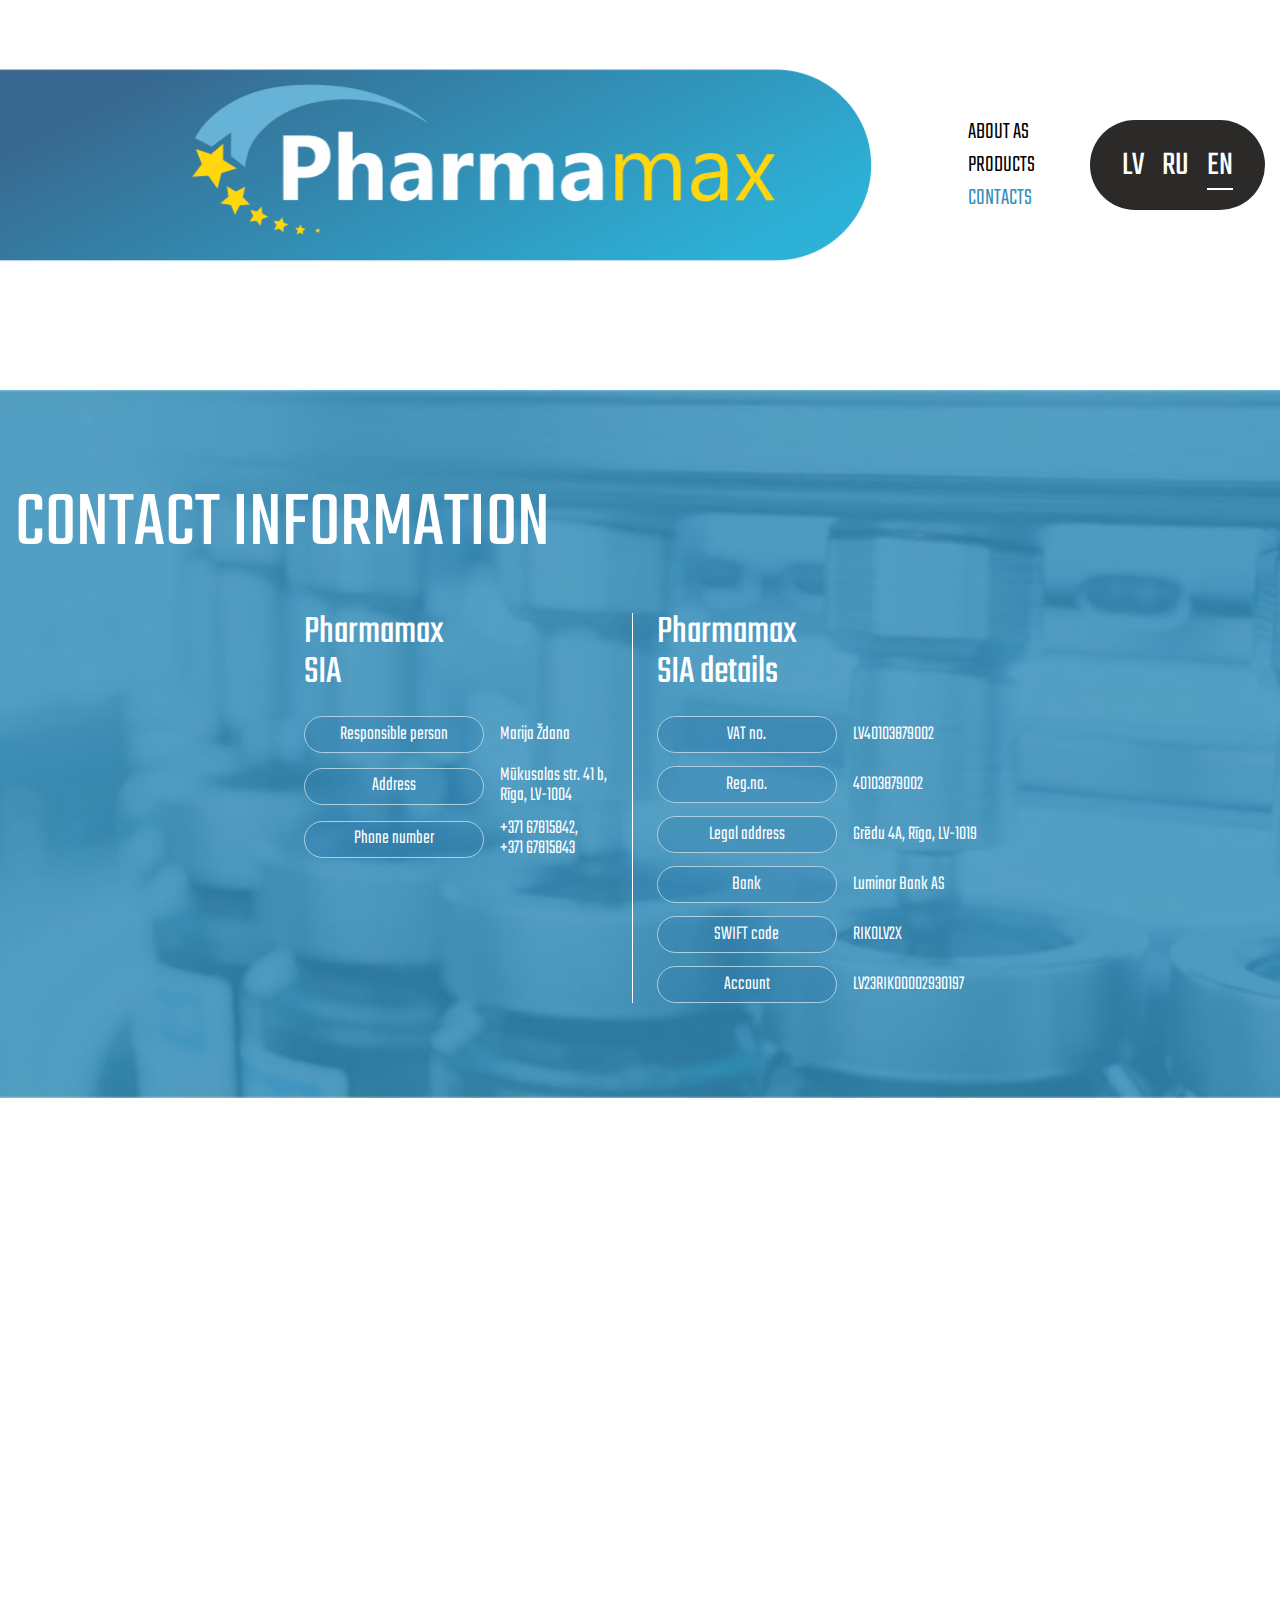
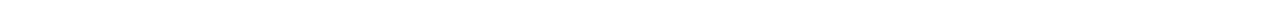
==== contacts.html @ c4d28c1d "Add files via upload" ====
<!DOCTYPE html>
<html lang="en">

<head>
  <meta charset="UTF-8">
  <meta name="viewport" content="width=device-width, initial-scale=1.0">
  <title>Contacts</title>
  <link rel="preconnect" href="https://fonts.googleapis.com">
  <link rel="preconnect" href="https://fonts.gstatic.com" crossorigin>
  <link href="https://fonts.googleapis.com/css2?family=Teko:wght@300..400&display=swap" rel="stylesheet">
  <link rel="stylesheet" href="styles/contacts.css">
</head>

<body>
  <header class="header">
    <div class="container__main">
      <div class="header__container container">
        <a href="#" class="header__logo">
          <img class="header__img" src="/img/logo.png" alt="logo">
        </a>
        <div class="burger">
          <button class="open-menu">
            <span></span>
            <span></span>
            <span></span>
          </button>
        </div>

        <div class="header__wrapper">
          <ul class="list__items">
            <li class="list__item"><a class="link" href="about.html">ABOUT AS</a></li>
            <li class="list__item"><a class="link" href="products.html">PRODUCTS</a></li>
            <li class="list__item"><a class="link active__link" href="contacts.html">CONTACTS</a></li>
          </ul>
          <div class="header__language">
            <button class="btn-language">LV</button>
            <button class="btn-language">RU</button>
            <button class="btn-language active__language">EN</button>
          </div>
        </div>
      </div>
    </div>
  </header>

  <section class="contact">
    <div class="container container__contact">
      <h1 class="contact__title">
        CONTACT INFORMATION
      </h1>
      <div class="contact__wrapper-big">
        <div class="contact__wrapper">
          <h2 class="contact__subtitle">Pharmamax <br class="br"> SIA</h2>
          <div class="contact__info-wrap">
            <p class="contact__info">
              <span class="contact__deteils">Responsible person</span>
              <span class="contact__name">Marija Ždana</span>
            </p>
            <p class="contact__info">
              <span class="contact__deteils">Address</span>
              <span class="contact__name">Mūkusalas str. 41 b,<br> Rīga, LV-1004</span>
            </p>
            <p class="contact__info">
              <span class="contact__deteils">Phone number</span>
              <span class="contact__name">+371 67815842, <br>
                +371 67815843</span>
            </p>
          </div>
        </div>
        <div class="contact__wrapper">
          <h2 class="contact__subtitle">Pharmamax <br class="br"> SIA details</h2>
          <div class="contact__info-wrap">
            <p class="contact__info">
              <span class="contact__deteils">VAT no.</span>
              <span class="contact__name">LV40103879002</span>
            </p>
            <p class="contact__info">
              <span class="contact__deteils">Reg.no.</span>
              <span class="contact__name">40103879002</span>
            </p>
            <p class="contact__info">
              <span class="contact__deteils">Legal address</span>
              <span class="contact__name">Grēdu 4A, Rīga, LV-1019</span>
            </p>
          </div>
          <div class="contact__info-wrap">
            <p class="contact__info">
              <span class="contact__deteils">Bank</span>
              <span class="contact__name">Luminor Bank AS</span>
            </p>
            <p class="contact__info">
              <span class="contact__deteils">SWIFT code</span>
              <span class="contact__name">RIKOLV2X</span>
            </p>
            <p class="contact__info">
              <span class="contact__deteils">Account</span>
              <span class="contact__name">LV23RIKO0002930197</span>
            </p>
          </div>
        </div>
      </div>
    </div>
  </section>

  <section class="map">
    <iframe width="100%" height="500"
      src="https://www.openstreetmap.org/export/embed.html?bbox=20.956420898437504%2C55.643499093841854%2C27.152709960937504%2C58.162010297029816&amp;layer=mapnik&amp;marker=56.92399477907075%2C24.0545654296875"></iframe>
  </section>

  <script src="script.js"></script>
</body>

</html>
---- styles/contacts.css ----
/*resets*/
* {
  padding: 0;
  margin: 0;
  border: 0;
  font-family: "Teko", sans-serif;
  font-optical-sizing: auto;
  font-weight: 400;
  font-style: normal;
}

*,
*:before,
*:after {
  -webkit-box-sizing: border-box;
  box-sizing: border-box;
  color: black;
  font-family: "Teko", sans-serif;
}

:focus,
:active {
  outline: none;
}

a:focus,
a:active {
  outline: none;
}

html,
body {
  /* height: 100%; */
  width: 100%;
  font-size: 100%;
  line-height: 1;
  font-size: 14px;
  -ms-text-size-adjust: 100%;
  -moz-text-size-adjust: 100%;
  -webkit-text-size-adjust: 100%;
}

/* h1,h2,h3,h4{text-transform: uppercase;} */
input,
button,
textarea {
  font-family: inherit;
}

button {
  cursor: pointer;
  font-family: "Teko", sans-serif;
}

button::-moz-focus-inner {
  padding: 0;
  border: 0;
}

a,
a:visited {
  text-decoration: none;
}

a:hover {
  text-decoration: none;
}

ul li {
  list-style: none;
  font-family: "Teko", sans-serif;
}

.container-big {
  max-width: 1627px;
  width: 100%;
  margin: 0 auto;
  position: relative;
}

.container__main {
  width: 100%;
  position: relative;
}

.container {
  max-width: 1308px;
  width: 100%;
  margin: 0 auto;
  padding: 0 15px;
}

.container__connect {
  max-width: 1400px;
  width: 100%;
  margin: 0 auto;
  padding: 0 15px;
}

.active__link {
  color: #358EB9;
}

.active__language {
  position: relative;
}
.active__language::before {
  position: absolute;
  content: "";
  bottom: 0;
  left: 0;
  height: 2px;
  width: 100%;
  background-color: white;
}

.header {
  padding-top: 120px;
  padding-bottom: 180px;
}
@media (max-width: 1220px) {
  .header {
    padding-top: 80px;
    padding-bottom: 120px;
  }
}
@media (max-width: 992px) {
  .header {
    padding-top: 50px;
    padding-bottom: 80px;
  }
}
@media (max-width: 767px) {
  .header {
    padding-top: 30px;
    padding-bottom: 30px;
  }
}
.header .header__container {
  display: -webkit-box;
  display: -ms-flexbox;
  display: flex;
  -webkit-box-pack: end;
      -ms-flex-pack: end;
          justify-content: end;
}
@media (max-width: 1220px) {
  .header .header__container {
    -webkit-box-pack: justify;
        -ms-flex-pack: justify;
            justify-content: space-between;
    -webkit-box-align: center;
        -ms-flex-align: center;
            align-items: center;
  }
}
@media (max-width: 1220px) {
  .header .header__logo {
    position: relative;
    margin-left: -15px;
    max-width: 872px;
    width: 100%;
    height: auto;
    margin-right: 20px;
  }
}
.header .header__img {
  position: absolute;
  top: 50%;
  left: 0;
  -webkit-transform: translateY(-50%);
          transform: translateY(-50%);
  max-width: 872px;
  width: 100%;
  height: auto;
}
@media (max-width: 1220px) {
  .header .header__img {
    position: unset;
    -webkit-transform: unset;
            transform: unset;
  }
}
.header .header__wrapper {
  display: -webkit-box;
  display: -ms-flexbox;
  display: flex;
  -webkit-box-pack: justify;
      -ms-flex-pack: justify;
          justify-content: space-between;
  gap: 55px;
}
@media (max-width: 767px) {
  .header .header__wrapper {
    -webkit-box-orient: vertical;
    -webkit-box-direction: normal;
        -ms-flex-direction: column;
            flex-direction: column;
    gap: 20px;
    display: none;
  }
}
.header .list__items {
  display: -webkit-box;
  display: -ms-flexbox;
  display: flex;
  -webkit-box-orient: vertical;
  -webkit-box-direction: normal;
      -ms-flex-direction: column;
          flex-direction: column;
  gap: 9px;
}
@media (max-width: 767px) {
  .header .list__items {
    -webkit-box-pack: center;
        -ms-flex-pack: center;
            justify-content: center;
    -webkit-box-align: center;
        -ms-flex-align: center;
            align-items: center;
    -webkit-box-orient: vertical;
    -webkit-box-direction: normal;
        -ms-flex-direction: column;
            flex-direction: column;
    gap: 25px;
  }
}
.header .list__item a {
  font-size: 24px;
  font-weight: 300;
}

.header__language {
  display: -webkit-inline-box;
  display: -ms-inline-flexbox;
  display: inline-flex;
  -webkit-box-align: center;
      -ms-flex-align: center;
          align-items: center;
  gap: 18px;
  background-color: #2B2A29;
  padding: 16px 32px;
  font-size: 24px;
  border-radius: 45px;
}
@media (max-width: 767px) {
  .header__language {
    display: -webkit-box;
    display: -ms-flexbox;
    display: flex;
    width: -webkit-fit-content;
    width: -moz-fit-content;
    width: fit-content;
    margin: 0 auto;
  }
}
.header__language .btn-language {
  font-size: 34px;
  background-color: #2B2A29;
  color: rgb(255, 255, 255);
}
@media (max-width: 767px) {
  .header__language .btn-language {
    font-size: 22px;
  }
}

.burger {
  display: none;
}
@media (max-width: 767px) {
  .burger {
    display: block;
    background-color: #2B2A29;
    padding: 20px;
    border-radius: 50%;
    z-index: 1100;
  }
}
@media (max-width: 767px) and (max-width: 480px) {
  .burger {
    padding: 10px;
  }
}

body.open {
  overflow: hidden;
}
body.open .header__wrapper {
  display: -webkit-box;
  display: -ms-flexbox;
  display: flex;
  -webkit-box-orient: vertical;
  -webkit-box-direction: normal;
      -ms-flex-direction: column;
          flex-direction: column;
  -webkit-box-pack: center;
      -ms-flex-pack: center;
          justify-content: center;
  position: fixed;
  top: 0;
  left: 0;
  width: 100vw;
  height: -webkit-fill-available;
  background-color: white;
  z-index: 2;
}

.open-menu {
  position: relative;
  width: 27px;
  height: 27px;
  padding: 15px;
  display: block;
  font-size: 0;
  z-index: 100;
  background-color: transparent;
}

.open-menu span {
  position: absolute;
  top: 50%;
  left: 0;
  width: 100%;
  border-bottom: 0.1rem solid rgb(249, 249, 249);
  height: 2px;
  -webkit-transition: ease 0.5s;
  transition: ease 0.5s;
}

.open-menu span:nth-child(1) {
  margin-top: -0.6rem;
}

.open-menu span:nth-child(2) {
  margin-top: 0.6rem;
}

.menu-opened span:nth-child(1) {
  margin-top: -0.6rem;
  margin-top: 0;
  -webkit-transform: rotate(45deg);
  transform: rotate(45deg);
}

.menu-opened span:nth-child(2) {
  margin-top: 0.6rem;
  margin-top: 0;
  -webkit-transform: rotate(-45deg);
  transform: rotate(-45deg);
}

.menu-opened span:nth-child(3) {
  margin-left: -1rem;
  opacity: 0;
  visibility: hidden;
}

.contact {
  padding: 95px 0;
  background: url("../img/product-bg.jpg") no-repeat center center;
  background-size: cover;
}
@media (max-width: 992px) {
  .contact {
    padding: 30px 0;
  }
}
.contact .container__contact {
  max-width: 1460px;
}
.contact .contact__title {
  font-size: 80px;
  color: white;
  margin-bottom: 48px;
}
@media (max-width: 992px) {
  .contact .contact__title {
    margin-bottom: 25px;
    font-size: 40px;
  }
}
.contact .contact__subtitle {
  font-size: 40px;
  color: white;
}
@media (max-width: 1400px) {
  .contact .contact__subtitle {
    margin-bottom: 10px;
  }
}
@media (max-width: 767px) {
  .contact .contact__subtitle {
    text-align: center;
    font-size: 30px;
  }
  .contact .contact__subtitle .br {
    display: none;
  }
}
.contact .contact__wrapper-big {
  display: -webkit-box;
  display: -ms-flexbox;
  display: flex;
  -webkit-box-pack: justify;
      -ms-flex-pack: justify;
          justify-content: space-between;
  -webkit-box-align: center;
      -ms-flex-align: center;
          align-items: center;
}
@media (max-width: 1400px) {
  .contact .contact__wrapper-big {
    -webkit-box-pack: center;
        -ms-flex-pack: center;
            justify-content: center;
    -webkit-box-align: unset;
        -ms-flex-align: unset;
            align-items: unset;
    gap: 50px;
  }
}
@media (max-width: 767px) {
  .contact .contact__wrapper-big {
    -webkit-box-orient: vertical;
    -webkit-box-direction: normal;
        -ms-flex-direction: column;
            flex-direction: column;
    -webkit-box-pack: center;
        -ms-flex-pack: center;
            justify-content: center;
  }
}
.contact .contact__wrapper {
  display: -webkit-box;
  display: -ms-flexbox;
  display: flex;
  gap: 30px;
  position: relative;
}
@media (max-width: 1400px) {
  .contact .contact__wrapper {
    -webkit-box-orient: vertical;
    -webkit-box-direction: normal;
        -ms-flex-direction: column;
            flex-direction: column;
    gap: 13px;
  }
}
@media (max-width: 767px) {
  .contact .contact__wrapper {
    -webkit-box-orient: vertical;
    -webkit-box-direction: normal;
        -ms-flex-direction: column;
            flex-direction: column;
    -webkit-box-pack: center;
        -ms-flex-pack: center;
            justify-content: center;
  }
}
.contact .contact__wrapper:last-child::before {
  position: absolute;
  content: "";
  top: 0;
  left: -50px;
  width: 1px;
  height: 100%;
  background-color: white;
}
@media (max-width: 1400px) {
  .contact .contact__wrapper:last-child::before {
    left: -25px;
  }
}
.contact .contact__info-wrap {
  display: -webkit-box;
  display: -ms-flexbox;
  display: flex;
  -webkit-box-orient: vertical;
  -webkit-box-direction: normal;
      -ms-flex-direction: column;
          flex-direction: column;
  gap: 13px;
  max-width: 325px;
  width: 100%;
}
@media (max-width: 767px) {
  .contact .contact__info-wrap {
    margin: 0 auto;
  }
}
.contact .contact__info {
  display: -webkit-box;
  display: -ms-flexbox;
  display: flex;
  -webkit-box-align: center;
      -ms-flex-align: center;
          align-items: center;
}
.contact .contact__info .contact__deteils {
  display: -webkit-box;
  display: -ms-flexbox;
  display: flex;
  -webkit-box-pack: center;
      -ms-flex-pack: center;
          justify-content: center;
  -webkit-box-align: center;
      -ms-flex-align: center;
          align-items: center;
  border-radius: 40px;
  border: 1px solid #adcfe1;
  background-color: rgba(49, 127, 174, 0.4);
  color: white;
  font-size: 20px;
  font-weight: 300;
  margin-right: 16px;
  width: 180px;
  height: 37px;
}
@media (max-width: 767px) {
  .contact .contact__info .contact__deteils {
    font-size: 18px;
    width: 170px;
  }
}
.contact .contact__info .contact__name {
  display: -webkit-box;
  display: -ms-flexbox;
  display: flex;
  -ms-flex-wrap: wrap;
      flex-wrap: wrap;
  color: white;
  font-size: 20px;
  font-weight: 300;
  max-width: 125px;
  word-break: break-all;
}
@media (max-width: 767px) {
  .contact .contact__info .contact__name {
    font-size: 18px;
    width: 140px;
  }
}
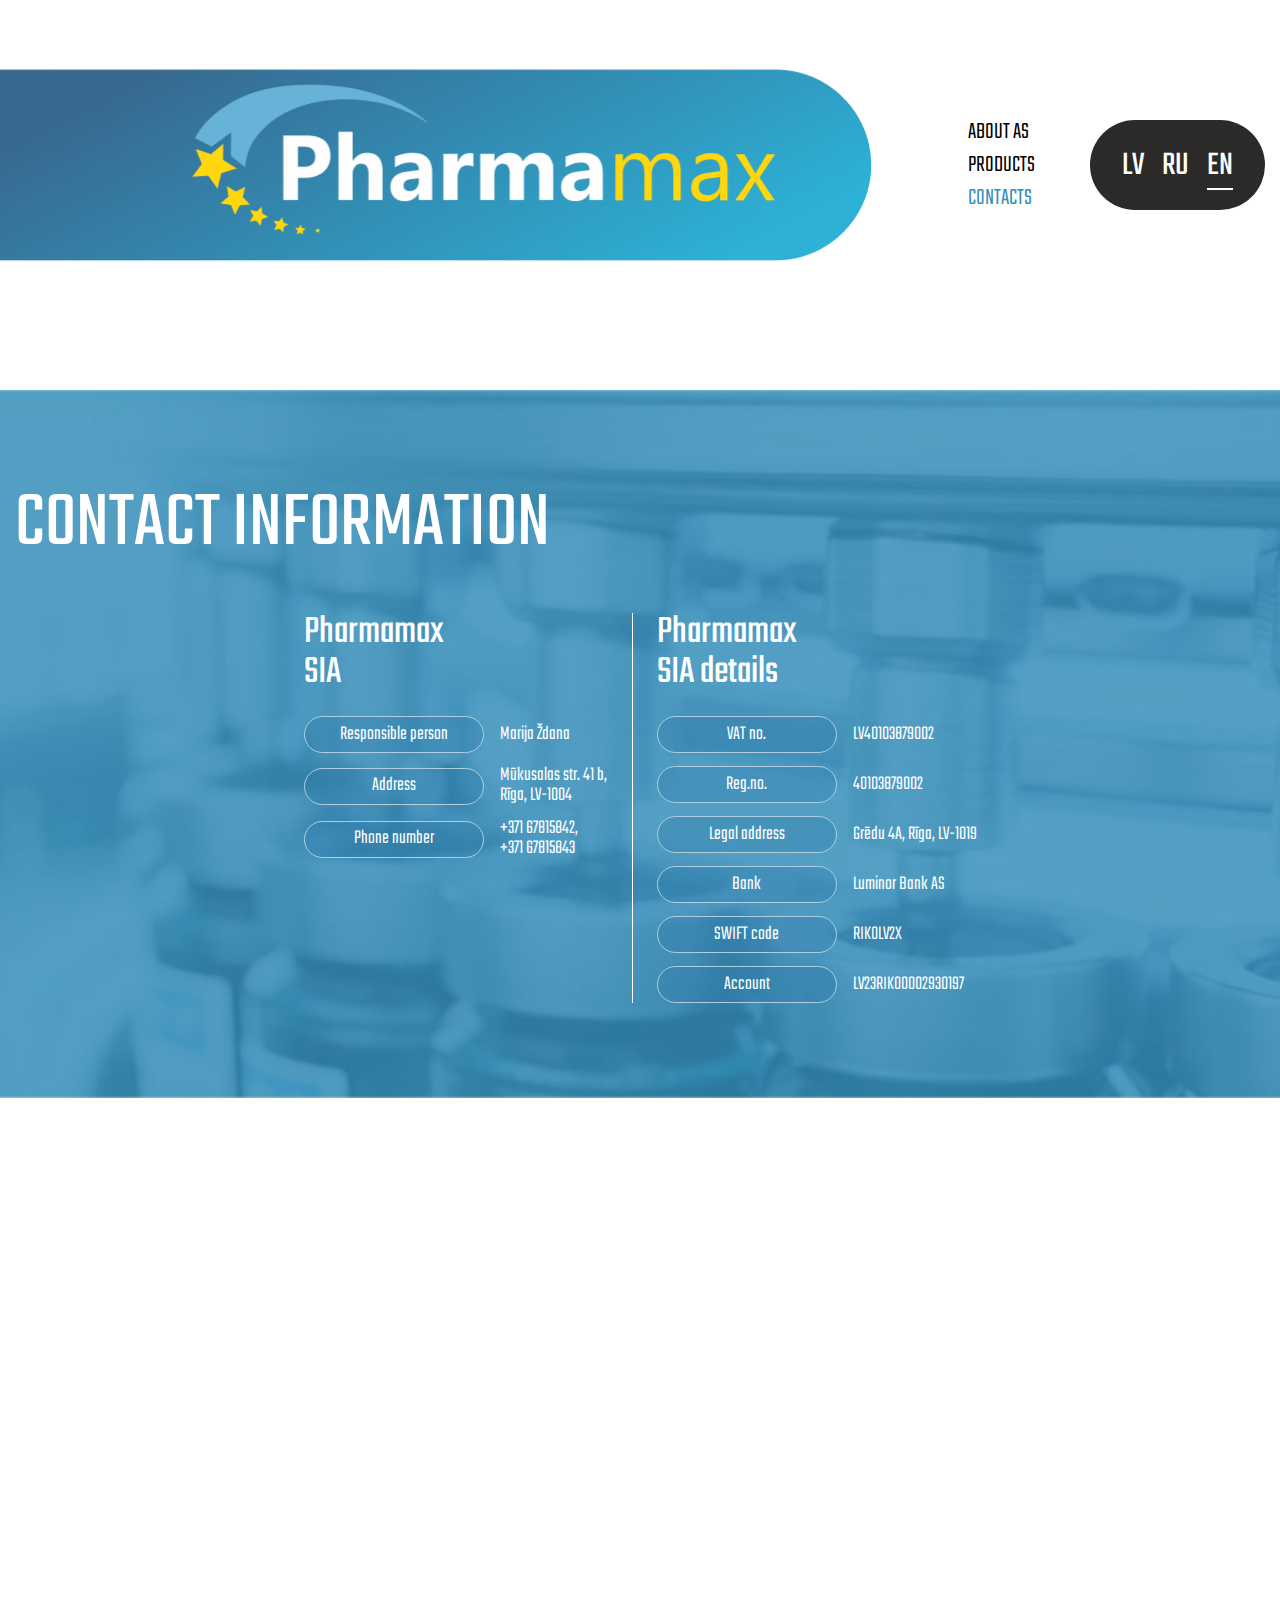
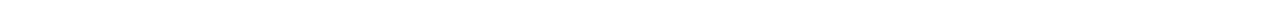
==== commit 009db4c7: "Add files via upload" ====
--- a/contacts.html
+++ b/contacts.html
@@ -16,7 +16,7 @@
     <div class="container__main">
       <div class="header__container container">
         <a href="#" class="header__logo">
-          <img class="header__img" src="/img/logo.png" alt="logo">
+          <img class="header__img" src="img/logo.webp" alt="logo">
         </a>
         <div class="burger">
           <button class="open-menu">
@@ -28,7 +28,7 @@
 
         <div class="header__wrapper">
           <ul class="list__items">
-            <li class="list__item"><a class="link" href="about.html">ABOUT AS</a></li>
+            <li class="list__item"><a class="link" href="index.html">ABOUT AS</a></li>
             <li class="list__item"><a class="link" href="products.html">PRODUCTS</a></li>
             <li class="list__item"><a class="link active__link" href="contacts.html">CONTACTS</a></li>
           </ul>
@@ -61,7 +61,7 @@
             </p>
             <p class="contact__info">
               <span class="contact__deteils">Phone number</span>
-              <span class="contact__name">+371 67815842, <br>
+              <span class="contact__name">+371 67815842,<br>
                 +371 67815843</span>
             </p>
           </div>
--- a/styles/contacts.css
+++ b/styles/contacts.css
@@ -4,6 +4,7 @@
   margin: 0;
   border: 0;
   font-family: "Teko", sans-serif;
+  font-display: swap;
   font-optical-sizing: auto;
   font-weight: 400;
   font-style: normal;
@@ -529,7 +530,7 @@
   display: flex;
   -ms-flex-wrap: wrap;
       flex-wrap: wrap;
-  color: white;
+  color: white !important;
   font-size: 20px;
   font-weight: 300;
   max-width: 125px;
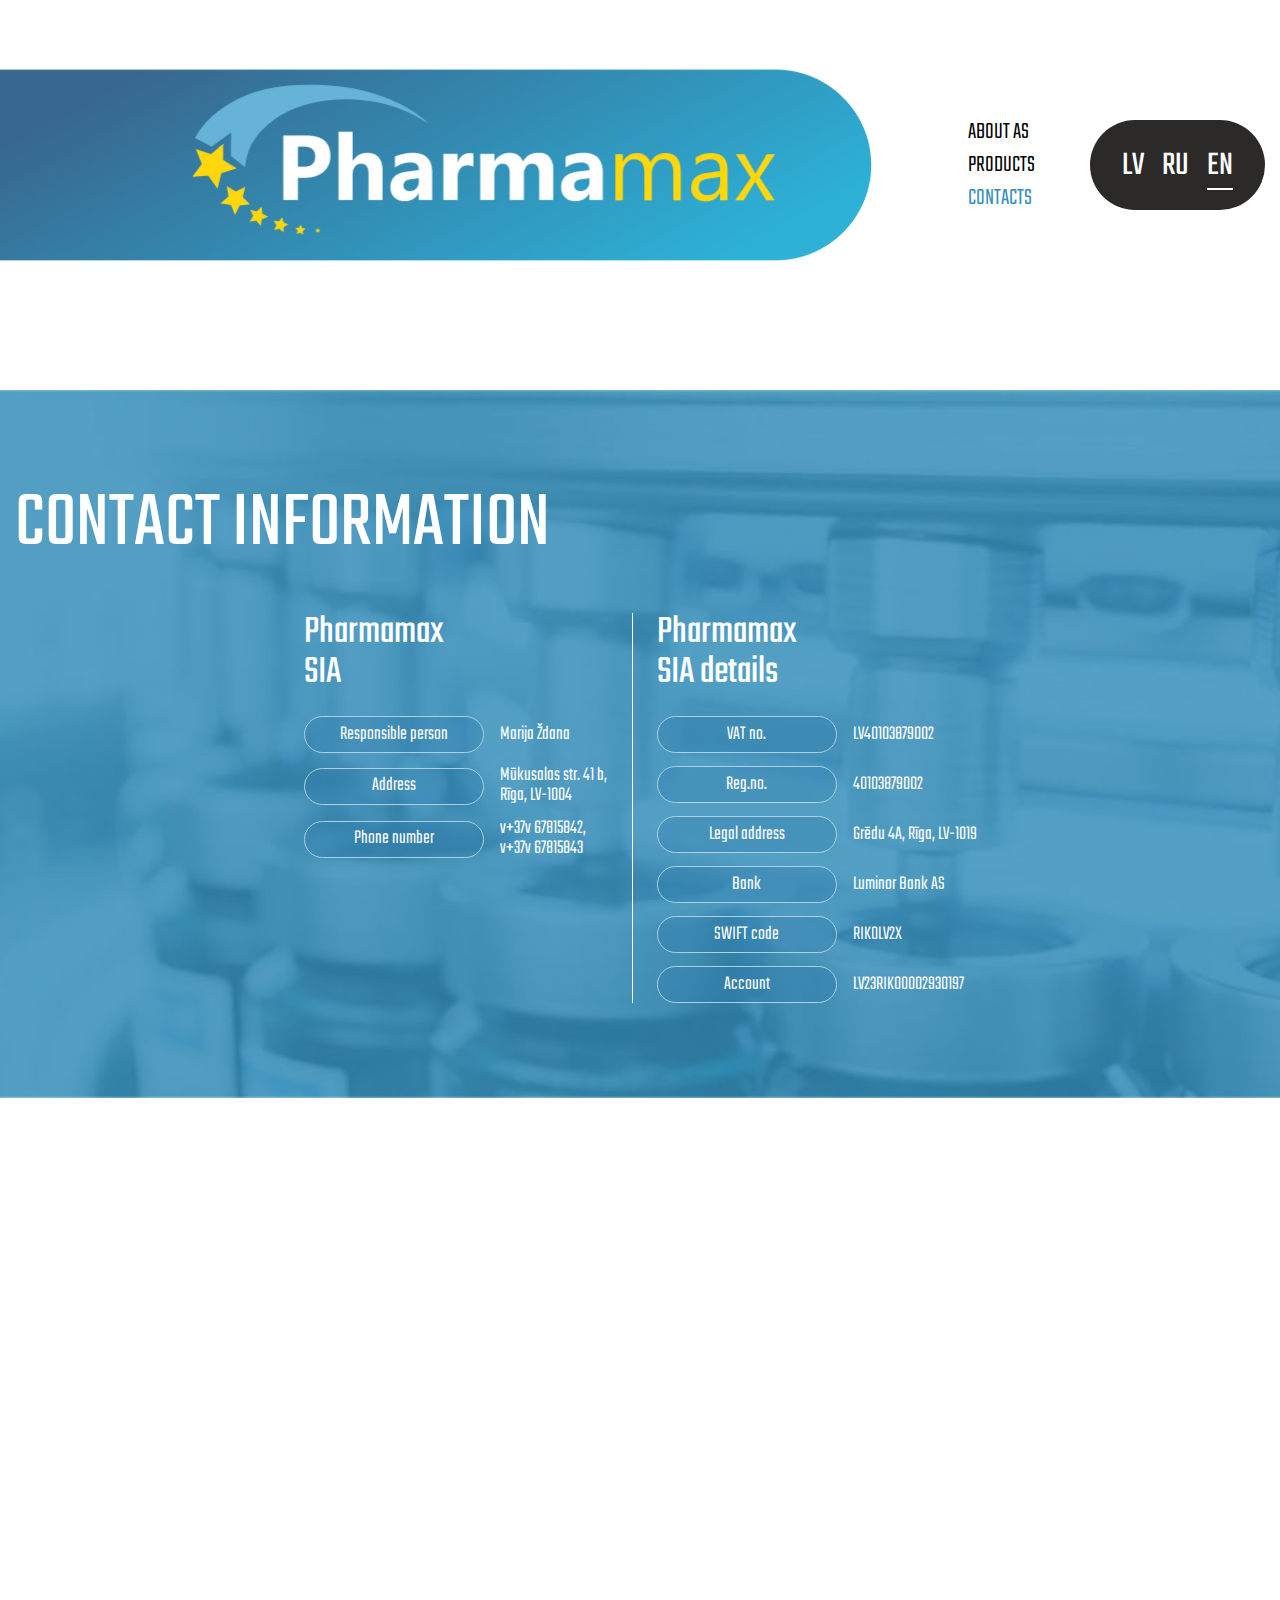
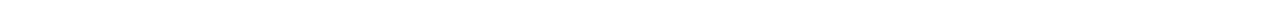
==== commit 1695d7e5: "Add files via upload" ====
--- a/contacts.html
+++ b/contacts.html
@@ -61,8 +61,8 @@
             </p>
             <p class="contact__info">
               <span class="contact__deteils">Phone number</span>
-              <span class="contact__name">+371 67815842,<br>
-                +371 67815843</span>
+              <span class="contact__name">v+37v 67815842,<br>
+                v+37v 67815843</span>
             </p>
           </div>
         </div>
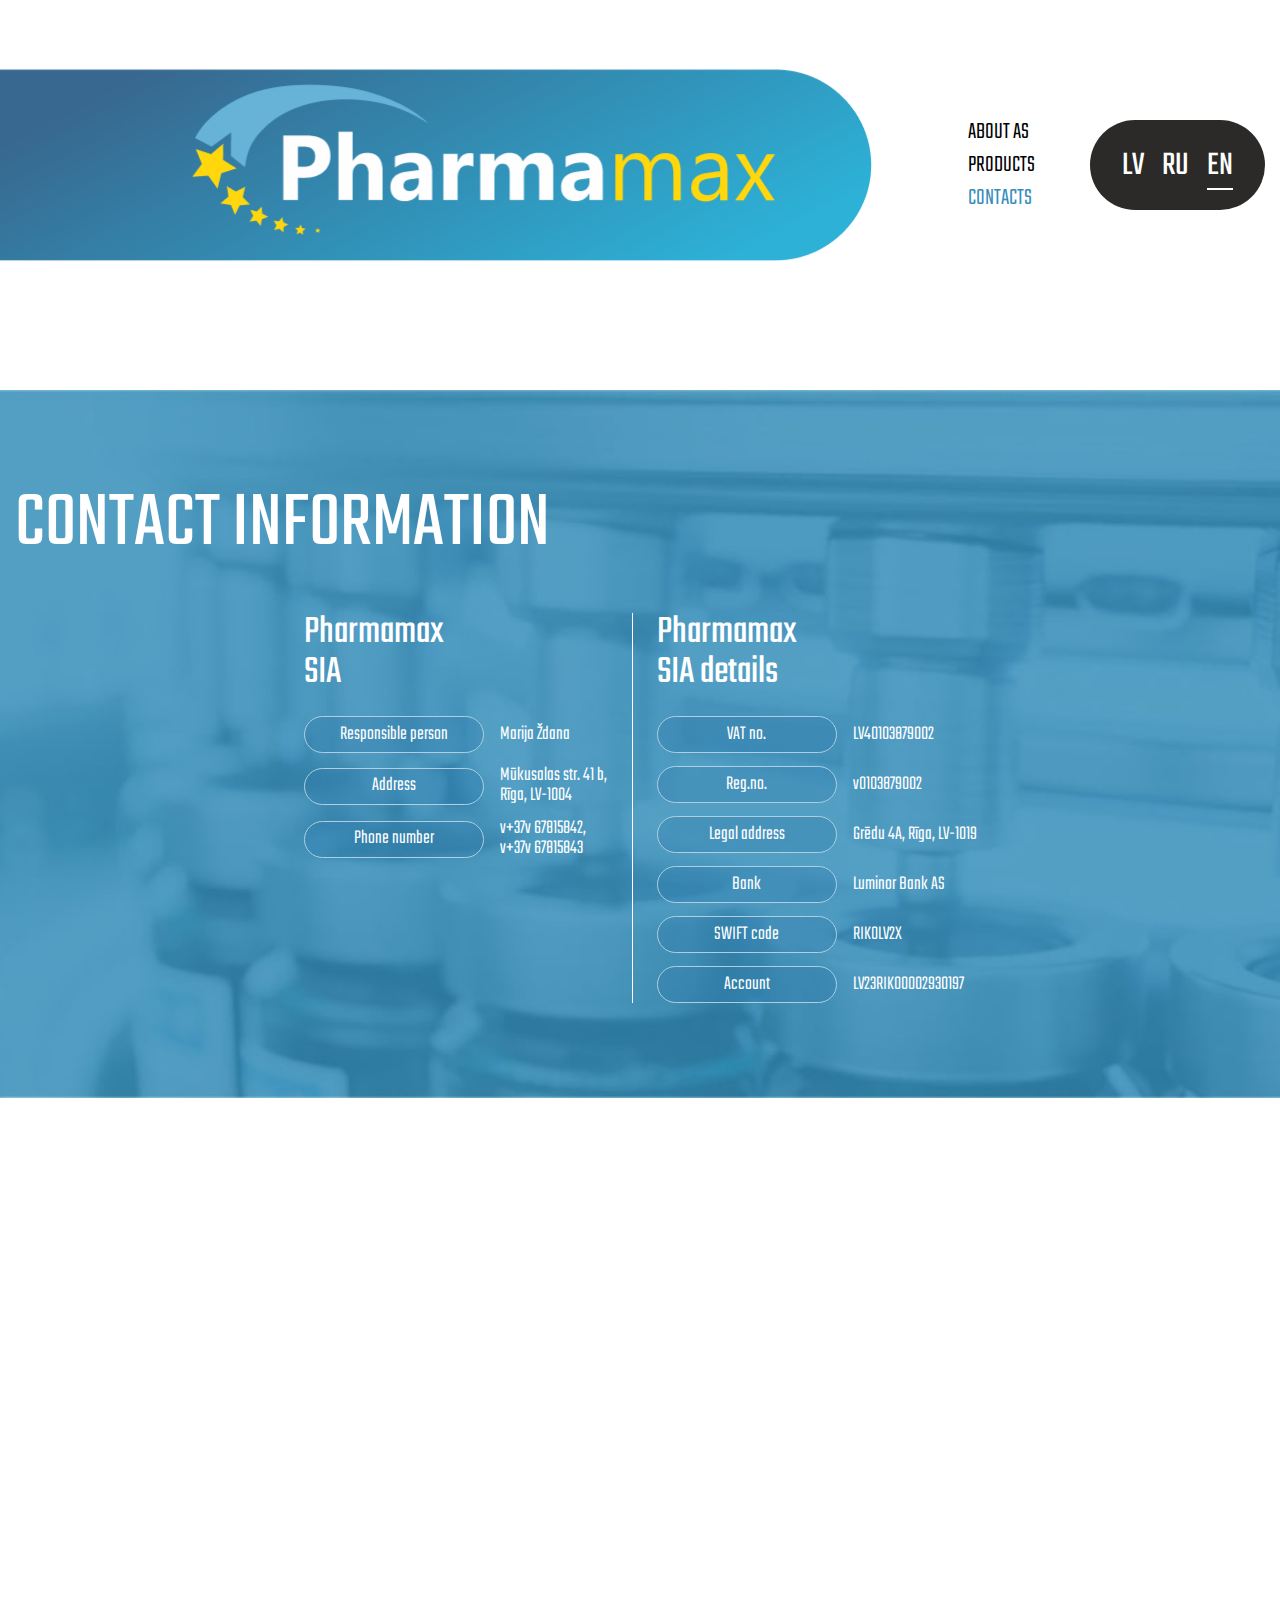
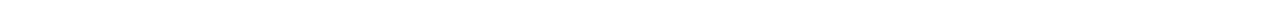
==== commit 39aaf141: "Add files via upload" ====
--- a/contacts.html
+++ b/contacts.html
@@ -75,7 +75,7 @@
             </p>
             <p class="contact__info">
               <span class="contact__deteils">Reg.no.</span>
-              <span class="contact__name">40103879002</span>
+              <span class="contact__name">v0103879002</span>
             </p>
             <p class="contact__info">
               <span class="contact__deteils">Legal address</span>
